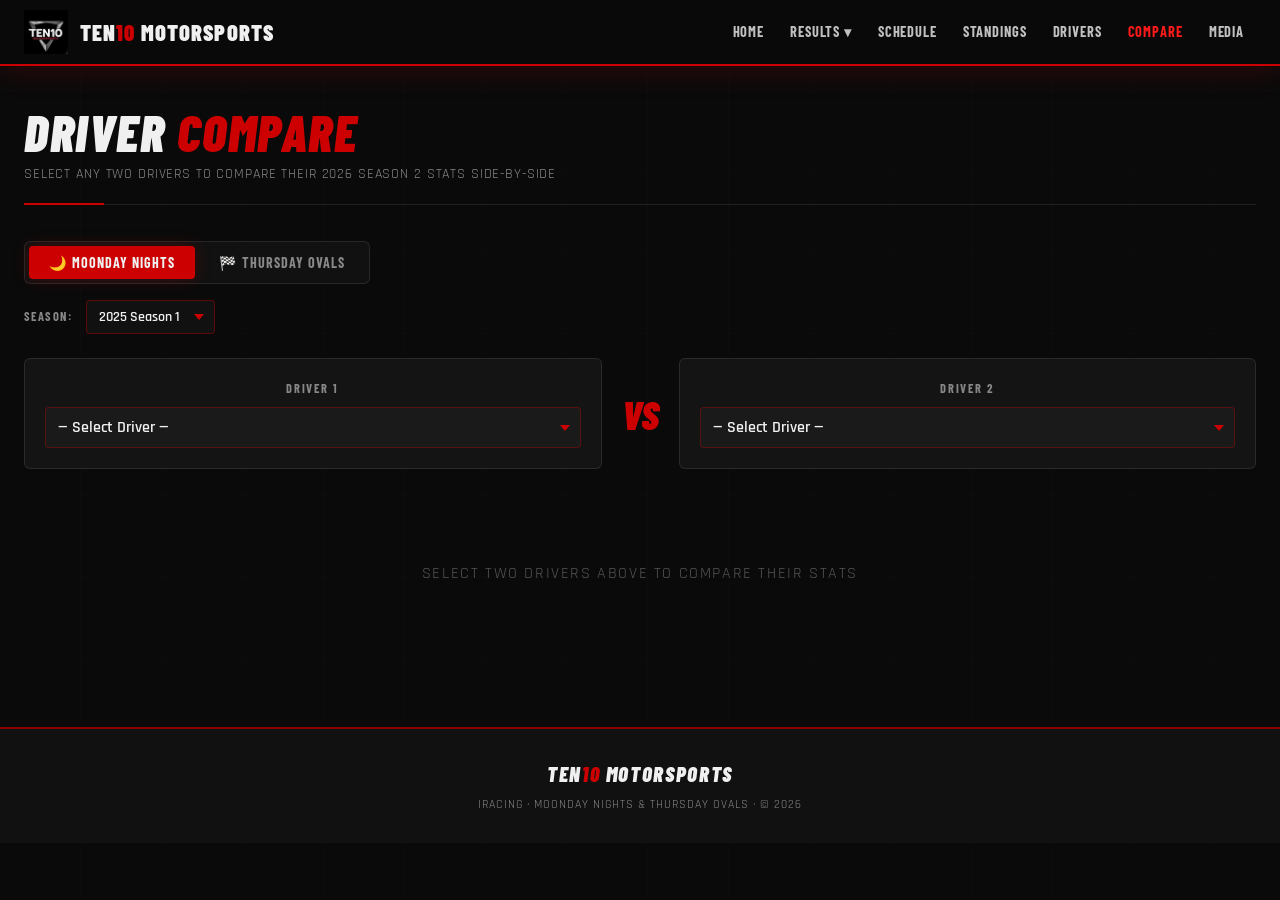
==== compare.html @ fafab43a "Add files via upload" ====
<!DOCTYPE html>
<html lang="en">
<head>
<meta charset="UTF-8"><meta name="viewport" content="width=device-width,initial-scale=1.0">
<title>Head-to-Head Compare · Ten10 Motorsports</title>
<link rel="stylesheet" href="style.css">
<style>
.compare-selectors{display:grid;grid-template-columns:1fr auto 1fr;gap:20px;align-items:center;margin-bottom:32px;}
.vs-badge{font-family:'Barlow Condensed',sans-serif;font-weight:900;font-style:italic;font-size:2.5rem;color:#cc0000;text-align:center;}
.driver-select-box{background:#141414;border:1px solid rgba(192,192,192,0.12);border-radius:6px;padding:20px;text-align:center;}
.driver-select-box label{font-family:'Barlow Condensed',sans-serif;font-weight:700;font-size:0.78rem;letter-spacing:0.14em;text-transform:uppercase;color:#888;display:block;margin-bottom:8px;}
.driver-select-box select{width:100%;font-family:'Rajdhani',sans-serif;font-weight:600;font-size:1rem;background:#1a1a1a;color:#f0f0f0;border:1px solid rgba(204,0,0,0.35);border-radius:4px;padding:9px 12px;cursor:pointer;appearance:none;background-image:url("data:image/svg+xml,%3Csvg xmlns='http://www.w3.org/2000/svg' width='10' height='6'%3E%3Cpath d='M0 0l5 6 5-6z' fill='%23cc0000'/%3E%3C/svg%3E");background-repeat:no-repeat;background-position:right 10px center;background-color:#1a1a1a;}
.driver-select-box select:focus{outline:none;border-color:#cc0000;}
.compare-table-wrap{overflow-x:auto;}
.compare-table{width:100%;border-collapse:collapse;font-family:'Rajdhani',sans-serif;}
.compare-table th{background:#1a1a1a;font-family:'Barlow Condensed',sans-serif;font-weight:700;font-size:0.8rem;letter-spacing:0.1em;text-transform:uppercase;color:#888;padding:12px 16px;text-align:center;}
.compare-table th.stat-col{text-align:left;color:#cc0000;}
.compare-table td{padding:11px 16px;text-align:center;border-bottom:1px solid rgba(192,192,192,0.07);font-size:0.95rem;}
.compare-table td.stat-label{text-align:left;color:#888;font-family:'Barlow Condensed',sans-serif;font-weight:700;font-size:0.85rem;letter-spacing:0.06em;text-transform:uppercase;}
.compare-table tr:last-child td{border-bottom:none;}
.compare-table tr:hover td{background:rgba(204,0,0,0.04);}
.winner{color:#ff1a1a;font-weight:700;background:rgba(204,0,0,0.06);}
.bar-row{display:flex;align-items:center;gap:10px;}
.bar-bg{flex:1;height:8px;background:#1a1a1a;border-radius:4px;overflow:hidden;}
.bar-fill{height:100%;background:linear-gradient(90deg,#8a0000,#cc0000);border-radius:4px;transition:width 0.6s ease;}
.series-filter{margin-bottom:20px;}
#compareResult{display:none;}
#comparePlaceholder{text-align:center;padding:60px 20px;color:#555;font-family:'Rajdhani',sans-serif;font-size:1rem;letter-spacing:0.1em;text-transform:uppercase;}
@media(max-width:600px){.compare-selectors{grid-template-columns:1fr;}.vs-badge{display:none;}}
</style>
</head>
<body data-page="compare">
<script src="nav.js"></script>
<div class="page-wrap">
  <div class="page-header">
    <h1>Driver <span>Compare</span></h1>
    <p>Select any two drivers to compare their 2026 Season 2 stats side-by-side</p>
  </div>

  <div class="series-tabs" style="margin-bottom:16px;">
    <button class="series-tab active" onclick="setSeries('moonday',this)">🌙 Moonday Nights</button>
    <button class="series-tab" onclick="setSeries('thursday',this)">🏁 Thursday Ovals</button>
  </div>

  <div class="season-bar">
    <label>Season:</label>
    <select class="season-select" id="compSeason" onchange="renderCompare()">
      <option value="2025s1">2025 Season 1</option>
      <option value="2024s2">2024 Season 2</option>
      <option value="2024s1">2024 Season 1</option>
    </select>
  </div>

  <div class="compare-selectors">
    <div class="driver-select-box">
      <label>Driver 1</label>
      <select id="driver1" onchange="renderCompare()">
        <option value="">— Select Driver —</option>
      </select>
    </div>
    <div class="vs-badge">VS</div>
    <div class="driver-select-box">
      <label>Driver 2</label>
      <select id="driver2" onchange="renderCompare()">
        <option value="">— Select Driver —</option>
      </select>
    </div>
  </div>

  <div id="comparePlaceholder">Select two drivers above to compare their stats</div>
  <div id="compareResult">
    <div class="compare-table-wrap">
      <table class="compare-table" id="compareTable">
        <thead>
          <tr>
            <th class="stat-col">Stat</th>
            <th id="h-d1">Driver 1</th>
            <th id="h-d2">Driver 2</th>
          </tr>
        </thead>
        <tbody id="compareTbody"></tbody>
      </table>
    </div>
  </div>

</div>
<footer><div class="footer-logo">TEN<span>10</span> MOTORSPORTS</div><p>iRacing · Moonday Nights &amp; Thursday Ovals · &copy; <span class="yr"></span></p></footer>

<script>
// ================================================================
// DRIVER DATA — ADD DRIVERS HERE
// Format: { name, number, moonday: { season: { stats } }, thursday: { season: { stats } } }
// Stats: points, wins, podiums, top5s, poles, avgFinish, lapsLed, incPerRace, winPct
// ================================================================
const DRIVERS = [
  // PASTE DRIVER DATA HERE — example:
  // {
  //   name: "Driver Name",
  //   number: "#00",
  //   moonday: {
  //     "2025s1": { points:120, wins:2, podiums:4, top5s:6, poles:1, avgFinish:3.5, lapsLed:45, incPerRace:1.2, winPct:25.0 }
  //   },
  //   thursday: {
  //     "2025s1": { points:85, wins:1, podiums:2, top5s:5, poles:0, avgFinish:4.8, lapsLed:22, incPerRace:0.8, winPct:12.5 }
  //   }
  // },
];

const STAT_LABELS = [
  { key:'points',     label:'Points',          higherBetter:true  },
  { key:'wins',       label:'Wins',            higherBetter:true  },
  { key:'podiums',    label:'Podiums',         higherBetter:true  },
  { key:'top5s',      label:'Top 5s',          higherBetter:true  },
  { key:'poles',      label:'Poles',           higherBetter:true  },
  { key:'avgFinish',  label:'Avg Finish Pos',  higherBetter:false },
  { key:'lapsLed',    label:'Laps Led',        higherBetter:true  },
  { key:'incPerRace', label:'Incidents / Race',higherBetter:false },
  { key:'winPct',     label:'Win %',           higherBetter:true  },
];

let curSeries = 'moonday';

function setSeries(s, btn) {
  curSeries = s;
  document.querySelectorAll('.series-tab').forEach(t=>t.classList.remove('active'));
  btn.classList.add('active');
  populateSelects();
  renderCompare();
}

function populateSelects() {
  const season = document.getElementById('compSeason').value;
  ['driver1','driver2'].forEach(id => {
    const sel = document.getElementById(id);
    const cur = sel.value;
    sel.innerHTML = '<option value="">— Select Driver —</option>';
    DRIVERS.forEach(d => {
      if(d[curSeries] && d[curSeries][season]) {
        const opt = document.createElement('option');
        opt.value = d.name;
        opt.textContent = `${d.number} ${d.name}`;
        if(d.name === cur) opt.selected = true;
        sel.appendChild(opt);
      }
    });
  });
}

function renderCompare() {
  populateSelects();
  const d1name = document.getElementById('driver1').value;
  const d2name = document.getElementById('driver2').value;
  const season = document.getElementById('compSeason').value;
  const placeholder = document.getElementById('comparePlaceholder');
  const result = document.getElementById('compareResult');

  if(!d1name || !d2name) { placeholder.style.display=''; result.style.display='none'; return; }
  if(d1name === d2name) { placeholder.textContent='Select two different drivers to compare'; placeholder.style.display=''; result.style.display='none'; return; }

  const d1 = DRIVERS.find(d=>d.name===d1name);
  const d2 = DRIVERS.find(d=>d.name===d2name);
  const s1 = d1[curSeries][season];
  const s2 = d2[curSeries][season];

  document.getElementById('h-d1').textContent = `${d1.number} ${d1.name}`;
  document.getElementById('h-d2').textContent = `${d2.number} ${d2.name}`;

  const tbody = document.getElementById('compareTbody');
  tbody.innerHTML = '';
  STAT_LABELS.forEach(stat => {
    const v1 = s1[stat.key] ?? '—';
    const v2 = s2[stat.key] ?? '—';
    const w1 = stat.higherBetter ? v1 > v2 : v1 < v2;
    const w2 = stat.higherBetter ? v2 > v1 : v2 < v1;
    const display1 = stat.key==='winPct'?v1+'%':v1;
    const display2 = stat.key==='winPct'?v2+'%':v2;
    const tr = document.createElement('tr');
    tr.innerHTML = `
      <td class="stat-label">${stat.label}</td>
      <td class="${w1?'winner':''}">${display1}</td>
      <td class="${w2?'winner':''}">${display2}</td>
    `;
    tbody.appendChild(tr);
  });

  placeholder.style.display = 'none';
  result.style.display = '';
}

populateSelects();
</script>
<script>document.querySelectorAll(".yr").forEach(el=>el.textContent=new Date().getFullYear());</script>
</body>
</html>
---- style.css ----
@import url('https://fonts.googleapis.com/css2?family=Barlow+Condensed:ital,wght@0,400;0,600;0,700;0,800;0,900;1,700;1,900&family=Barlow:wght@300;400;500;600&family=Rajdhani:wght@400;500;600;700&display=swap');
:root{--black:#0a0a0a;--black-mid:#111111;--black-light:#1a1a1a;--black-card:#141414;--red:#cc0000;--red-bright:#ff1a1a;--red-dark:#8a0000;--silver:#c0c0c0;--silver-dim:#888888;--white:#f0f0f0;--border:rgba(192,192,192,0.12);--border-red:rgba(204,0,0,0.4);--glow-red:rgba(204,0,0,0.25);--font-display:'Barlow Condensed',sans-serif;--font-body:'Barlow',sans-serif;--font-data:'Rajdhani',sans-serif;}
*,*::before,*::after{box-sizing:border-box;margin:0;padding:0;}
html{scroll-behavior:smooth;}
body{background:var(--black);color:var(--white);font-family:var(--font-body);font-size:15px;line-height:1.6;min-height:100vh;overflow-x:hidden;}
body::before{content:'';position:fixed;inset:0;background:repeating-linear-gradient(90deg,transparent,transparent 80px,rgba(255,255,255,0.012) 80px,rgba(255,255,255,0.012) 81px),repeating-linear-gradient(0deg,transparent,transparent 80px,rgba(255,255,255,0.012) 80px,rgba(255,255,255,0.012) 81px);pointer-events:none;z-index:0;}
#navbar{position:sticky;top:0;z-index:1000;background:rgba(10,10,10,0.97);border-bottom:2px solid var(--red);backdrop-filter:blur(12px);box-shadow:0 4px 30px rgba(204,0,0,0.2);}
.nav-inner{max-width:1400px;margin:0 auto;display:flex;align-items:center;justify-content:space-between;padding:0 24px;height:64px;}
.nav-logo{display:flex;align-items:center;gap:12px;text-decoration:none;}
.nav-logo img{height:44px;width:44px;object-fit:contain;}
.nav-logo-text{font-family:var(--font-display);font-weight:900;font-size:1.4rem;color:var(--white);letter-spacing:0.05em;line-height:1;}
.nav-logo-text span{color:var(--red);}
.nav-links{display:flex;align-items:center;gap:2px;list-style:none;}
.nav-links>li{position:relative;}
.nav-links a,.nav-links .nav-btn{font-family:var(--font-display);font-weight:700;font-size:0.9rem;letter-spacing:0.06em;text-transform:uppercase;color:var(--silver);text-decoration:none;padding:8px 12px;border-radius:3px;transition:color 0.2s,background 0.2s;display:block;cursor:pointer;background:none;border:none;white-space:nowrap;}
.nav-links a:hover,.nav-links .nav-btn:hover{color:var(--white);background:rgba(204,0,0,0.15);}
.nav-links a.active{color:var(--red-bright);}
.nav-dropdown{position:absolute;top:calc(100% + 4px);left:0;background:var(--black-mid);border:1px solid var(--border-red);border-radius:4px;min-width:210px;box-shadow:0 8px 32px rgba(0,0,0,0.7),0 0 20px var(--glow-red);opacity:0;visibility:hidden;transform:translateY(-8px);transition:all 0.2s;z-index:200;}
.nav-dropdown.show{opacity:1;visibility:visible;transform:translateY(0);}
.nav-dropdown a{padding:9px 16px;font-size:0.82rem;border-bottom:1px solid var(--border);border-radius:0;}
.nav-dropdown a:last-child{border-bottom:none;}
.dropdown-label{font-family:var(--font-display);font-size:0.68rem;letter-spacing:0.15em;color:var(--red);padding:8px 16px 4px;text-transform:uppercase;border-bottom:1px solid var(--border);}
.hamburger{display:none;flex-direction:column;gap:5px;cursor:pointer;padding:8px;background:none;border:none;}
.hamburger span{display:block;width:24px;height:2px;background:var(--silver);transition:all 0.3s;}
.hamburger.open span:nth-child(1){transform:rotate(45deg) translate(5px,5px);}
.hamburger.open span:nth-child(2){opacity:0;}
.hamburger.open span:nth-child(3){transform:rotate(-45deg) translate(5px,-5px);}
.page-wrap{position:relative;z-index:1;max-width:1400px;margin:0 auto;padding:40px 24px 80px;}
.page-header{margin-bottom:36px;padding-bottom:18px;border-bottom:1px solid var(--border);position:relative;}
.page-header::after{content:'';position:absolute;bottom:-1px;left:0;width:80px;height:2px;background:var(--red);}
.page-header h1{font-family:var(--font-display);font-weight:900;font-style:italic;font-size:clamp(2rem,5vw,3.2rem);color:var(--white);letter-spacing:0.03em;line-height:1;text-transform:uppercase;}
.page-header h1 span{color:var(--red);}
.page-header p{color:var(--silver-dim);font-size:0.9rem;margin-top:6px;font-family:var(--font-data);letter-spacing:0.06em;text-transform:uppercase;}
.series-tabs{display:flex;gap:4px;margin-bottom:24px;background:var(--black-mid);padding:4px;border-radius:6px;border:1px solid var(--border);width:fit-content;}
.series-tab{font-family:var(--font-display);font-weight:700;font-size:0.88rem;letter-spacing:0.07em;text-transform:uppercase;color:var(--silver-dim);padding:8px 20px;border-radius:4px;border:none;background:none;cursor:pointer;transition:all 0.2s;}
.series-tab:hover{color:var(--white);background:rgba(255,255,255,0.05);}
.series-tab.active{background:var(--red);color:var(--white);box-shadow:0 0 16px var(--glow-red);}
.season-bar{display:flex;align-items:center;gap:14px;margin-bottom:24px;flex-wrap:wrap;}
.season-bar label{font-family:var(--font-display);font-weight:700;font-size:0.78rem;letter-spacing:0.12em;text-transform:uppercase;color:var(--silver-dim);}
.season-select{font-family:var(--font-data);font-weight:600;font-size:0.9rem;background:var(--black-mid);color:var(--white);border:1px solid var(--border-red);border-radius:4px;padding:7px 32px 7px 12px;cursor:pointer;appearance:none;background-image:url("data:image/svg+xml,%3Csvg xmlns='http://www.w3.org/2000/svg' width='10' height='6'%3E%3Cpath d='M0 0l5 6 5-6z' fill='%23cc0000'/%3E%3C/svg%3E");background-repeat:no-repeat;background-position:right 10px center;background-color:var(--black-mid);}
.season-select:focus{outline:none;border-color:var(--red);}
.table-wrap{overflow-x:auto;border-radius:6px;border:1px solid var(--border);box-shadow:0 4px 24px rgba(0,0,0,0.4);}
table{width:100%;border-collapse:collapse;font-family:var(--font-data);}
thead th{background:var(--black-light);font-family:var(--font-display);font-weight:700;font-size:0.76rem;letter-spacing:0.1em;text-transform:uppercase;color:var(--silver-dim);padding:11px 14px;text-align:left;border-bottom:2px solid var(--red-dark);white-space:nowrap;}
tbody tr{border-bottom:1px solid var(--border);transition:background 0.15s;}
tbody tr:last-child{border-bottom:none;}
tbody tr:hover{background:rgba(204,0,0,0.06);}
tbody td{padding:10px 14px;font-size:0.93rem;color:var(--white);white-space:nowrap;}
.td-pos{font-family:var(--font-display);font-weight:900;font-size:1.1rem;color:var(--silver-dim);width:44px;}
td.pos-1{color:#ffd700;}td.pos-2{color:#c0c0c0;}td.pos-3{color:#cd7f32;}
.td-driver{font-weight:600;}
.td-highlight{color:var(--red-bright);font-weight:700;}
.badge{display:inline-block;font-family:var(--font-display);font-size:0.68rem;font-weight:700;letter-spacing:0.08em;text-transform:uppercase;padding:2px 8px;border-radius:3px;}
.badge-win{background:rgba(255,215,0,0.15);color:#ffd700;}
.badge-pod{background:rgba(192,192,192,0.12);color:#c0c0c0;}
.badge-dnf{background:rgba(204,0,0,0.15);color:var(--red-bright);}
.card{background:var(--black-card);border:1px solid var(--border);border-radius:6px;overflow:hidden;transition:border-color 0.2s,box-shadow 0.2s;}
.card:hover{border-color:var(--border-red);box-shadow:0 4px 24px var(--glow-red);}
.card-header{background:var(--black-light);padding:12px 18px;border-bottom:1px solid var(--border);font-family:var(--font-display);font-weight:700;font-size:0.82rem;letter-spacing:0.1em;text-transform:uppercase;color:var(--silver);display:flex;align-items:center;justify-content:space-between;}
.card-header .accent{color:var(--red);}
.card-body{padding:18px;}
.stat-grid{display:grid;grid-template-columns:repeat(auto-fit,minmax(130px,1fr));gap:10px;}
.stat-chip{background:var(--black-light);border:1px solid var(--border);border-radius:5px;padding:12px 14px;text-align:center;}
.stat-chip .val{font-family:var(--font-display);font-weight:900;font-size:1.8rem;color:var(--red-bright);line-height:1;}
.stat-chip .lbl{font-family:var(--font-data);font-size:0.7rem;letter-spacing:0.1em;text-transform:uppercase;color:var(--silver-dim);margin-top:4px;}
.section-label{font-family:var(--font-display);font-weight:700;font-size:0.73rem;letter-spacing:0.18em;text-transform:uppercase;color:var(--red);margin-bottom:14px;display:flex;align-items:center;gap:10px;}
.section-label::after{content:'';flex:1;height:1px;background:var(--border);}
.btn{display:inline-flex;align-items:center;gap:8px;font-family:var(--font-display);font-weight:700;font-size:0.88rem;letter-spacing:0.07em;text-transform:uppercase;padding:9px 18px;border-radius:4px;border:none;cursor:pointer;transition:all 0.2s;text-decoration:none;}
.btn-red{background:var(--red);color:var(--white);}
.btn-red:hover{background:var(--red-bright);box-shadow:0 0 20px var(--glow-red);}
.btn-ghost{background:transparent;color:var(--silver);border:1px solid var(--border);}
.btn-ghost:hover{border-color:var(--red);color:var(--white);}
footer{position:relative;z-index:1;background:var(--black-mid);border-top:2px solid var(--red-dark);padding:28px 24px;text-align:center;}
footer .footer-logo{font-family:var(--font-display);font-weight:900;font-style:italic;font-size:1.3rem;letter-spacing:0.08em;color:var(--white);margin-bottom:5px;}
footer .footer-logo span{color:var(--red);}
footer p{font-family:var(--font-data);font-size:0.78rem;letter-spacing:0.08em;color:var(--silver-dim);text-transform:uppercase;}
@media(max-width:768px){
.nav-links{display:none;position:absolute;top:64px;left:0;right:0;background:rgba(10,10,10,0.98);flex-direction:column;padding:12px;border-bottom:2px solid var(--red);gap:2px;}
.nav-links.open{display:flex;}
.nav-links a,.nav-links .nav-btn{padding:11px 14px;font-size:1.05rem;width:100%;}
.nav-dropdown{position:static;opacity:1;visibility:visible;transform:none;box-shadow:none;border:none;border-left:2px solid var(--red-dark);border-radius:0;margin-left:14px;background:transparent;display:none;}
.nav-dropdown.show{display:block;}
.hamburger{display:flex;}
.page-wrap{padding:24px 14px 60px;}
.series-tabs{overflow-x:auto;max-width:100%;}
.stat-grid{grid-template-columns:repeat(2,1fr);}
}
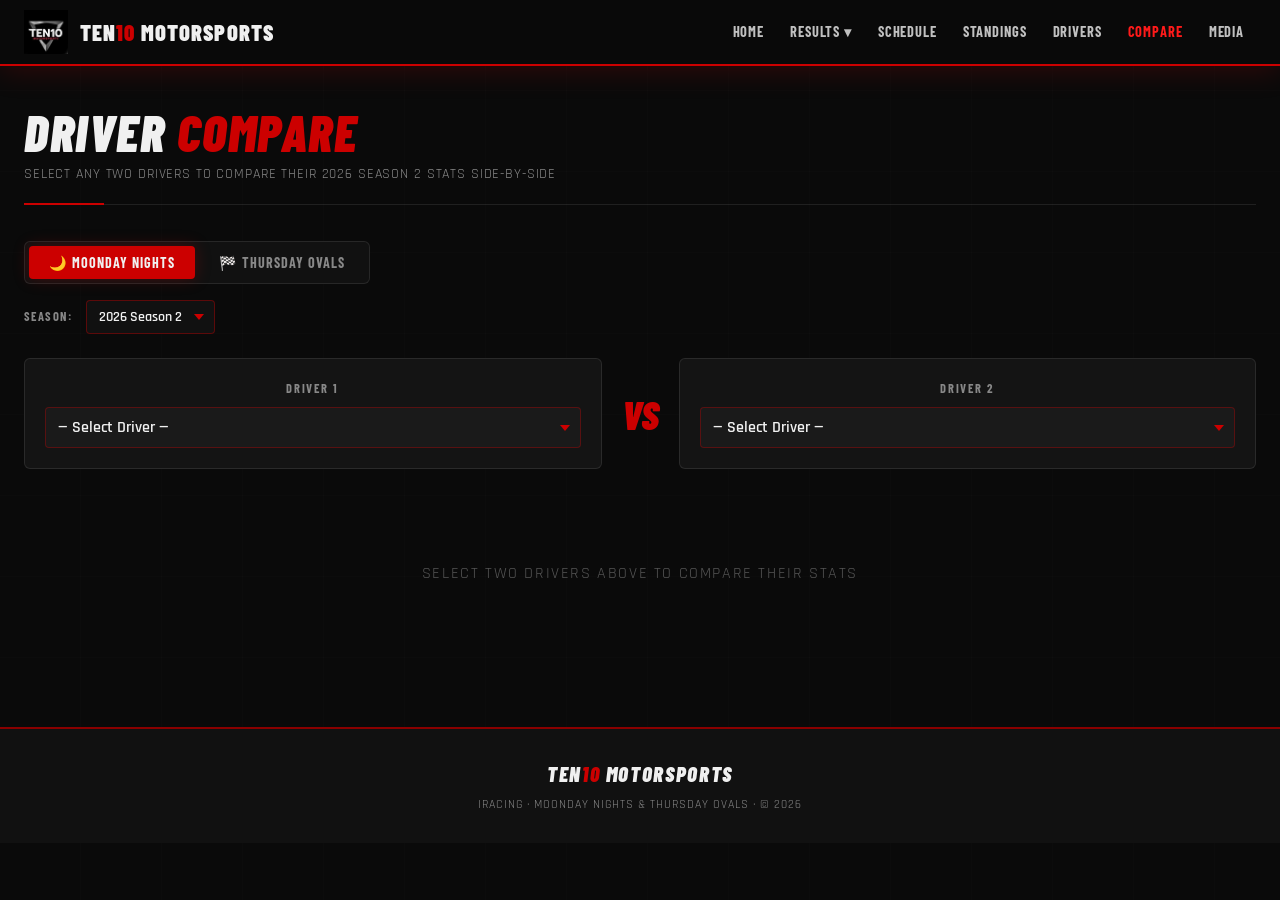
==== commit 36e30bea: "Add files via upload" ====
--- a/compare.html
+++ b/compare.html
@@ -45,9 +45,7 @@
   <div class="season-bar">
     <label>Season:</label>
     <select class="season-select" id="compSeason" onchange="renderCompare()">
-      <option value="2025s1">2025 Season 1</option>
-      <option value="2024s2">2024 Season 2</option>
-      <option value="2024s1">2024 Season 1</option>
+      <option value="2026s2">2026 Season 2</option>
     </select>
   </div>
 
@@ -189,6 +187,6 @@
 
 populateSelects();
 </script>
-<script>document.querySelectorAll(".yr").forEach(el=>el.textContent=new Date().getFullYear());</script>
+<script>document.querySelectorAll(".yr").forEach(function(e){e.textContent=new Date().getFullYear();});</script>
 </body>
 </html>
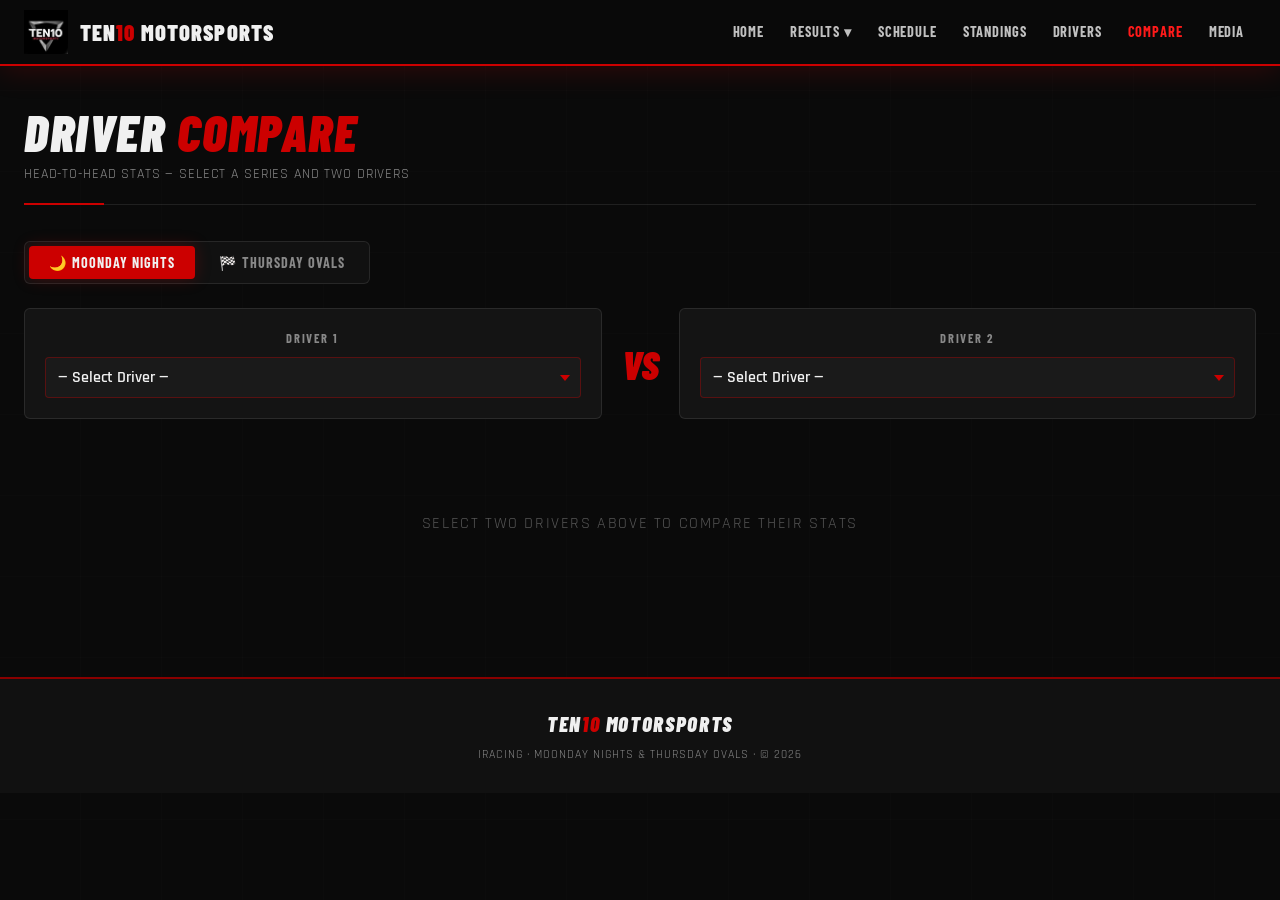
==== commit 793772c1: "Add files via upload" ====
--- a/compare.html
+++ b/compare.html
@@ -2,7 +2,7 @@
 <html lang="en">
 <head>
 <meta charset="UTF-8"><meta name="viewport" content="width=device-width,initial-scale=1.0">
-<title>Head-to-Head Compare · Ten10 Motorsports</title>
+<title>Driver Compare · Ten10 Motorsports</title>
 <link rel="stylesheet" href="style.css">
 <style>
 .compare-selectors{display:grid;grid-template-columns:1fr auto 1fr;gap:20px;align-items:center;margin-bottom:32px;}
@@ -11,7 +11,6 @@
 .driver-select-box label{font-family:'Barlow Condensed',sans-serif;font-weight:700;font-size:0.78rem;letter-spacing:0.14em;text-transform:uppercase;color:#888;display:block;margin-bottom:8px;}
 .driver-select-box select{width:100%;font-family:'Rajdhani',sans-serif;font-weight:600;font-size:1rem;background:#1a1a1a;color:#f0f0f0;border:1px solid rgba(204,0,0,0.35);border-radius:4px;padding:9px 12px;cursor:pointer;appearance:none;background-image:url("data:image/svg+xml,%3Csvg xmlns='http://www.w3.org/2000/svg' width='10' height='6'%3E%3Cpath d='M0 0l5 6 5-6z' fill='%23cc0000'/%3E%3C/svg%3E");background-repeat:no-repeat;background-position:right 10px center;background-color:#1a1a1a;}
 .driver-select-box select:focus{outline:none;border-color:#cc0000;}
-.compare-table-wrap{overflow-x:auto;}
 .compare-table{width:100%;border-collapse:collapse;font-family:'Rajdhani',sans-serif;}
 .compare-table th{background:#1a1a1a;font-family:'Barlow Condensed',sans-serif;font-weight:700;font-size:0.8rem;letter-spacing:0.1em;text-transform:uppercase;color:#888;padding:12px 16px;text-align:center;}
 .compare-table th.stat-col{text-align:left;color:#cc0000;}
@@ -19,11 +18,7 @@
 .compare-table td.stat-label{text-align:left;color:#888;font-family:'Barlow Condensed',sans-serif;font-weight:700;font-size:0.85rem;letter-spacing:0.06em;text-transform:uppercase;}
 .compare-table tr:last-child td{border-bottom:none;}
 .compare-table tr:hover td{background:rgba(204,0,0,0.04);}
-.winner{color:#ff1a1a;font-weight:700;background:rgba(204,0,0,0.06);}
-.bar-row{display:flex;align-items:center;gap:10px;}
-.bar-bg{flex:1;height:8px;background:#1a1a1a;border-radius:4px;overflow:hidden;}
-.bar-fill{height:100%;background:linear-gradient(90deg,#8a0000,#cc0000);border-radius:4px;transition:width 0.6s ease;}
-.series-filter{margin-bottom:20px;}
+.winner-cell{color:#ff1a1a;font-weight:700;background:rgba(204,0,0,0.07);}
 #compareResult{display:none;}
 #comparePlaceholder{text-align:center;padding:60px 20px;color:#555;font-family:'Rajdhani',sans-serif;font-size:1rem;letter-spacing:0.1em;text-transform:uppercase;}
 @media(max-width:600px){.compare-selectors{grid-template-columns:1fr;}.vs-badge{display:none;}}
@@ -34,19 +29,12 @@
 <div class="page-wrap">
   <div class="page-header">
     <h1>Driver <span>Compare</span></h1>
-    <p>Select any two drivers to compare their 2026 Season 2 stats side-by-side</p>
-  </div>
-
-  <div class="series-tabs" style="margin-bottom:16px;">
+    <p>Head-to-head stats — select a series and two drivers</p>
+  </div>
+
+  <div class="series-tabs">
     <button class="series-tab active" onclick="setSeries('moonday',this)">🌙 Moonday Nights</button>
     <button class="series-tab" onclick="setSeries('thursday',this)">🏁 Thursday Ovals</button>
-  </div>
-
-  <div class="season-bar">
-    <label>Season:</label>
-    <select class="season-select" id="compSeason" onchange="renderCompare()">
-      <option value="2026s2">2026 Season 2</option>
-    </select>
   </div>
 
   <div class="compare-selectors">
@@ -67,8 +55,8 @@
 
   <div id="comparePlaceholder">Select two drivers above to compare their stats</div>
   <div id="compareResult">
-    <div class="compare-table-wrap">
-      <table class="compare-table" id="compareTable">
+    <div class="table-wrap">
+      <table class="compare-table">
         <thead>
           <tr>
             <th class="stat-col">Stat</th>
@@ -80,106 +68,128 @@
       </table>
     </div>
   </div>
-
 </div>
-<footer><div class="footer-logo">TEN<span>10</span> MOTORSPORTS</div><p>iRacing · Moonday Nights &amp; Thursday Ovals · &copy; <span class="yr"></span></p></footer>
+
+<footer>
+  <div class="footer-logo">TEN<span>10</span> MOTORSPORTS</div>
+  <p>iRacing · Moonday Nights &amp; Thursday Ovals · &copy; <span class="yr"></span></p>
+</footer>
 
 <script>
 // ================================================================
-// DRIVER DATA — ADD DRIVERS HERE
-// Format: { name, number, moonday: { season: { stats } }, thursday: { season: { stats } } }
-// Stats: points, wins, podiums, top5s, poles, avgFinish, lapsLed, incPerRace, winPct
+// DRIVER STATS DATA
+// Update after each race night — add entries to each series
+// moonday / thursday = { points, wins, podiums, top5s, avgFinish, lapsLed, incPR, winPct }
 // ================================================================
-const DRIVERS = [
-  // PASTE DRIVER DATA HERE — example:
-  // {
-  //   name: "Driver Name",
-  //   number: "#00",
-  //   moonday: {
-  //     "2025s1": { points:120, wins:2, podiums:4, top5s:6, poles:1, avgFinish:3.5, lapsLed:45, incPerRace:1.2, winPct:25.0 }
-  //   },
-  //   thursday: {
-  //     "2025s1": { points:85, wins:1, podiums:2, top5s:5, poles:0, avgFinish:4.8, lapsLed:22, incPerRace:0.8, winPct:12.5 }
-  //   }
-  // },
-];
-
-const STAT_LABELS = [
-  { key:'points',     label:'Points',          higherBetter:true  },
-  { key:'wins',       label:'Wins',            higherBetter:true  },
-  { key:'podiums',    label:'Podiums',         higherBetter:true  },
-  { key:'top5s',      label:'Top 5s',          higherBetter:true  },
-  { key:'poles',      label:'Poles',           higherBetter:true  },
-  { key:'avgFinish',  label:'Avg Finish Pos',  higherBetter:false },
-  { key:'lapsLed',    label:'Laps Led',        higherBetter:true  },
-  { key:'incPerRace', label:'Incidents / Race',higherBetter:false },
-  { key:'winPct',     label:'Win %',           higherBetter:true  },
+const DRIVER_DATA = {
+  moonday: {
+    "Ryan Rider":       {car:"#18",  points:88,  wins:0, podiums:3, top5s:4, avgFinish:3.0,  lapsLed:2,  incPR:1.5, winPct:0.0},
+    "Byron Forest II":  {car:"#824", points:97,  wins:2, podiums:3, top5s:4, avgFinish:2.5,  lapsLed:28, incPR:1.0, winPct:50.0},
+    "Wadih Maalouf":    {car:"#72",  points:73,  wins:0, podiums:2, top5s:4, avgFinish:3.8,  lapsLed:8,  incPR:3.0, winPct:0.0},
+    "John Agudelo":     {car:"#48",  points:63,  wins:2, podiums:2, top5s:2, avgFinish:7.8,  lapsLed:18, incPR:6.5, winPct:50.0},
+    "Anthony Orr2":     {car:"#77",  points:53,  wins:0, podiums:1, top5s:1, avgFinish:6.8,  lapsLed:1,  incPR:1.5, winPct:0.0},
+    "Kevin Corea":      {car:"#13",  points:49,  wins:0, podiums:0, top5s:2, avgFinish:6.0,  lapsLed:0,  incPR:1.8, winPct:0.0},
+    "Jake Harrigan":    {car:"#14",  points:40,  wins:0, podiums:1, top5s:1, avgFinish:8.0,  lapsLed:0,  incPR:6.5, winPct:0.0},
+    "Phillip Poole":    {car:"#46",  points:36,  wins:0, podiums:0, top5s:1, avgFinish:8.5,  lapsLed:0,  incPR:9.0, winPct:0.0},
+    "Connor Menard":    {car:"#5",   points:33,  wins:0, podiums:0, top5s:0, avgFinish:7.8,  lapsLed:0,  incPR:3.2, winPct:0.0},
+    "Frank Perreault2": {car:"#999", points:28,  wins:0, podiums:0, top5s:1, avgFinish:9.8,  lapsLed:0,  incPR:5.0, winPct:0.0},
+    "Matt Bond6":       {car:"#19",  points:24,  wins:0, podiums:0, top5s:0, avgFinish:10.0, lapsLed:0,  incPR:8.0, winPct:0.0},
+    "Luke Harrigan":    {car:"#11",  points:15,  wins:0, podiums:0, top5s:0, avgFinish:8.5,  lapsLed:0,  incPR:2.0, winPct:0.0},
+    "Dylan Foster9":    {car:"#88",  points:14,  wins:0, podiums:0, top5s:0, avgFinish:9.5,  lapsLed:0,  incPR:4.5, winPct:0.0},
+    "Aaron Liebling":   {car:"#66",  points:14,  wins:0, podiums:0, top5s:0, avgFinish:12.5, lapsLed:1,  incPR:5.8, winPct:0.0},
+    "Joshua S Smith":   {car:"#23",  points:12,  wins:0, podiums:0, top5s:0, avgFinish:12.8, lapsLed:0,  incPR:4.8, winPct:0.0},
+    "Ryan Nixon":       {car:"#12",  points:10,  wins:0, podiums:0, top5s:0, avgFinish:11.0, lapsLed:0,  incPR:6.0, winPct:0.0},
+    "William Stiern":   {car:"#418", points:6,   wins:0, podiums:0, top5s:0, avgFinish:13.0, lapsLed:0,  incPR:6.5, winPct:0.0},
+  },
+  thursday: {
+    "Dylan Foster9":    {car:"#88",  points:43,  wins:1, podiums:1, top5s:1, avgFinish:1.0,  lapsLed:64, incPR:2.0,  winPct:100.0},
+    "Ryan Rider":       {car:"#18",  points:42,  wins:0, podiums:1, top5s:1, avgFinish:2.0,  lapsLed:15, incPR:17.0, winPct:0.0},
+    "Joshua S Smith":   {car:"#23",  points:41,  wins:0, podiums:1, top5s:1, avgFinish:3.0,  lapsLed:4,  incPR:1.0,  winPct:0.0},
+    "Thomas Pfannkoch": {car:"#132", points:40,  wins:0, podiums:0, top5s:1, avgFinish:4.0,  lapsLed:0,  incPR:12.0, winPct:0.0},
+    "Phillip Poole":    {car:"#46",  points:39,  wins:0, podiums:0, top5s:1, avgFinish:5.0,  lapsLed:0,  incPR:12.0, winPct:0.0},
+    "Jake Harrigan":    {car:"#14",  points:38,  wins:0, podiums:0, top5s:0, avgFinish:6.0,  lapsLed:0,  incPR:6.0,  winPct:0.0},
+    "Matt Bond6":       {car:"#19",  points:37,  wins:0, podiums:0, top5s:0, avgFinish:7.0,  lapsLed:0,  incPR:18.0, winPct:0.0},
+    "John Agudelo":     {car:"#48",  points:36,  wins:0, podiums:0, top5s:0, avgFinish:8.0,  lapsLed:29, incPR:8.0,  winPct:0.0},
+    "Frank Perreault2": {car:"#999", points:35,  wins:0, podiums:0, top5s:0, avgFinish:9.0,  lapsLed:3,  incPR:20.0, winPct:0.0},
+    "William Stiern":   {car:"#418", points:34,  wins:0, podiums:0, top5s:0, avgFinish:10.0, lapsLed:0,  incPR:17.0, winPct:0.0},
+    "Aaron Liebling":   {car:"#66",  points:33,  wins:0, podiums:0, top5s:0, avgFinish:11.0, lapsLed:0,  incPR:13.0, winPct:0.0},
+    "Ryan Nixon":       {car:"#12",  points:32,  wins:0, podiums:0, top5s:0, avgFinish:12.0, lapsLed:0,  incPR:3.0,  winPct:0.0},
+  }
+};
+
+const STAT_DEFS = [
+  {key:'points',     label:'Championship Points', higherBetter:true },
+  {key:'wins',       label:'Wins',                higherBetter:true },
+  {key:'podiums',    label:'Podiums',             higherBetter:true },
+  {key:'top5s',      label:'Top 5 Finishes',      higherBetter:true },
+  {key:'avgFinish',  label:'Avg Finish Position', higherBetter:false},
+  {key:'lapsLed',    label:'Laps Led',            higherBetter:true },
+  {key:'incPR',      label:'Incidents / Race',    higherBetter:false},
+  {key:'winPct',     label:'Win %',               higherBetter:true },
 ];
 
 let curSeries = 'moonday';
 
 function setSeries(s, btn) {
   curSeries = s;
-  document.querySelectorAll('.series-tab').forEach(t=>t.classList.remove('active'));
+  document.querySelectorAll('.series-tab').forEach(t => t.classList.remove('active'));
   btn.classList.add('active');
   populateSelects();
   renderCompare();
 }
 
 function populateSelects() {
-  const season = document.getElementById('compSeason').value;
+  const drivers = Object.keys(DRIVER_DATA[curSeries]).sort();
   ['driver1','driver2'].forEach(id => {
     const sel = document.getElementById(id);
     const cur = sel.value;
     sel.innerHTML = '<option value="">— Select Driver —</option>';
-    DRIVERS.forEach(d => {
-      if(d[curSeries] && d[curSeries][season]) {
-        const opt = document.createElement('option');
-        opt.value = d.name;
-        opt.textContent = `${d.number} ${d.name}`;
-        if(d.name === cur) opt.selected = true;
-        sel.appendChild(opt);
-      }
+    drivers.forEach(name => {
+      const opt = document.createElement('option');
+      opt.value = name;
+      opt.textContent = `${DRIVER_DATA[curSeries][name].car} ${name}`;
+      if (name === cur) opt.selected = true;
+      sel.appendChild(opt);
     });
   });
 }
 
 function renderCompare() {
-  populateSelects();
   const d1name = document.getElementById('driver1').value;
   const d2name = document.getElementById('driver2').value;
-  const season = document.getElementById('compSeason').value;
   const placeholder = document.getElementById('comparePlaceholder');
   const result = document.getElementById('compareResult');
 
-  if(!d1name || !d2name) { placeholder.style.display=''; result.style.display='none'; return; }
-  if(d1name === d2name) { placeholder.textContent='Select two different drivers to compare'; placeholder.style.display=''; result.style.display='none'; return; }
-
-  const d1 = DRIVERS.find(d=>d.name===d1name);
-  const d2 = DRIVERS.find(d=>d.name===d2name);
-  const s1 = d1[curSeries][season];
-  const s2 = d2[curSeries][season];
-
-  document.getElementById('h-d1').textContent = `${d1.number} ${d1.name}`;
-  document.getElementById('h-d2').textContent = `${d2.number} ${d2.name}`;
+  if (!d1name || !d2name) {
+    placeholder.textContent = 'Select two drivers above to compare their stats';
+    placeholder.style.display = ''; result.style.display = 'none'; return;
+  }
+  if (d1name === d2name) {
+    placeholder.textContent = 'Select two different drivers to compare';
+    placeholder.style.display = ''; result.style.display = 'none'; return;
+  }
+
+  const s1 = DRIVER_DATA[curSeries][d1name];
+  const s2 = DRIVER_DATA[curSeries][d2name];
+
+  document.getElementById('h-d1').textContent = `${s1.car} ${d1name}`;
+  document.getElementById('h-d2').textContent = `${s2.car} ${d2name}`;
 
   const tbody = document.getElementById('compareTbody');
-  tbody.innerHTML = '';
-  STAT_LABELS.forEach(stat => {
-    const v1 = s1[stat.key] ?? '—';
-    const v2 = s2[stat.key] ?? '—';
+  tbody.innerHTML = STAT_DEFS.map(stat => {
+    const v1 = s1[stat.key];
+    const v2 = s2[stat.key];
     const w1 = stat.higherBetter ? v1 > v2 : v1 < v2;
     const w2 = stat.higherBetter ? v2 > v1 : v2 < v1;
-    const display1 = stat.key==='winPct'?v1+'%':v1;
-    const display2 = stat.key==='winPct'?v2+'%':v2;
-    const tr = document.createElement('tr');
-    tr.innerHTML = `
+    const fmt = k => stat.key === 'winPct' ? v1.toFixed(1)+'%' : v1;
+    const d1val = stat.key === 'winPct' ? v1.toFixed(1)+'%' : v1;
+    const d2val = stat.key === 'winPct' ? v2.toFixed(1)+'%' : v2;
+    return `<tr>
       <td class="stat-label">${stat.label}</td>
-      <td class="${w1?'winner':''}">${display1}</td>
-      <td class="${w2?'winner':''}">${display2}</td>
-    `;
-    tbody.appendChild(tr);
-  });
+      <td class="${w1?'winner-cell':''}">${d1val}</td>
+      <td class="${w2?'winner-cell':''}">${d2val}</td>
+    </tr>`;
+  }).join('');
 
   placeholder.style.display = 'none';
   result.style.display = '';
